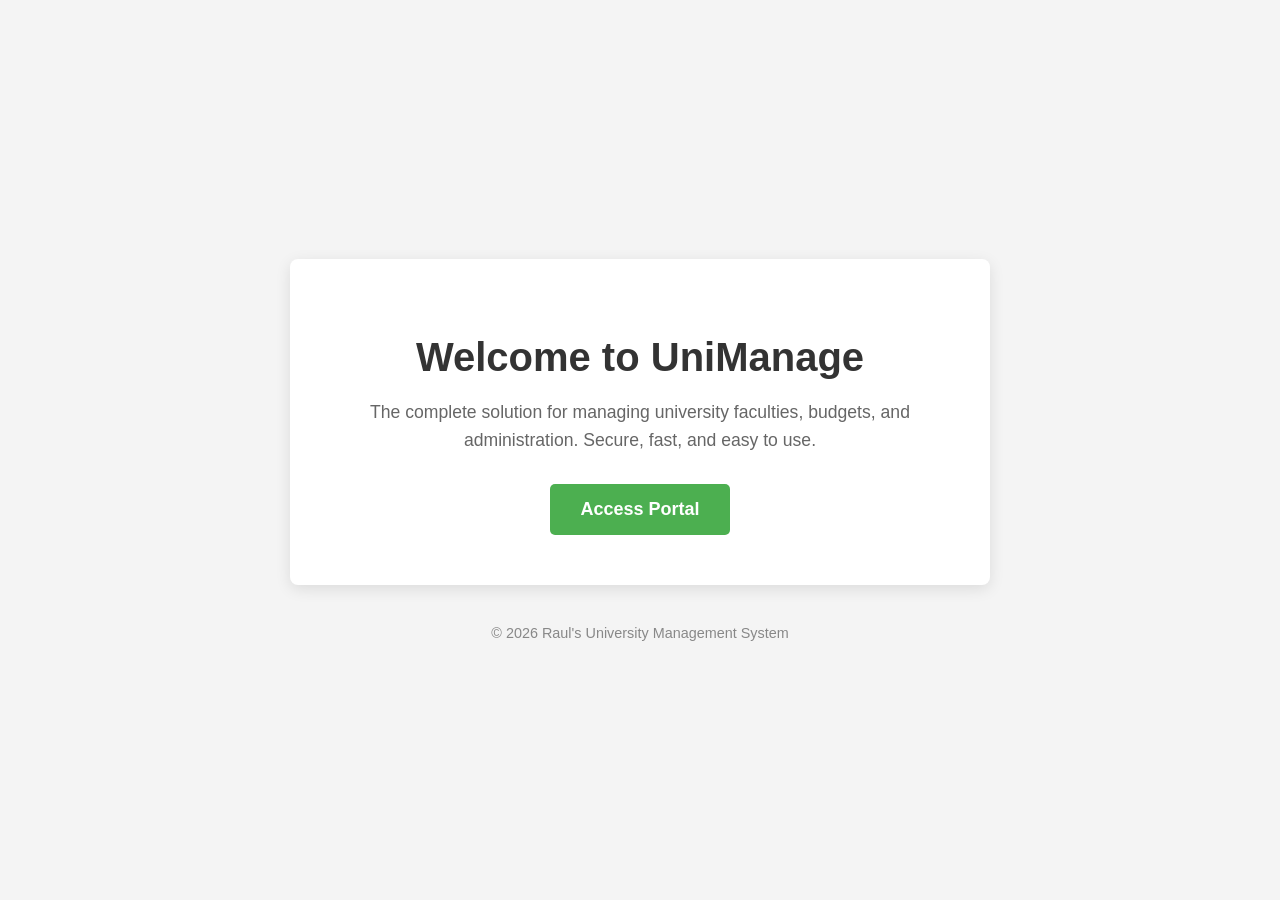
==== src/main/resources/templates/index.html @ 30141c8c "Built a simplistic version of the project" ====
<!DOCTYPE html>
<html xmlns:th="http://www.thymeleaf.org">
<head>
    <title>University Management System</title>
    <style>
        /* Shared Styles (Matches your Login Page) */
        body {
            font-family: Arial, sans-serif;
            background-color: #f4f4f4;
            display: flex;
            flex-direction: column;
            justify-content: center;
            align-items: center;
            height: 100vh;
            margin: 0;
            text-align: center;
        }

        /* Hero Section */
        .hero-container {
            background-color: white;
            padding: 50px;
            border-radius: 8px;
            box-shadow: 0 4px 15px rgba(0, 0, 0, 0.1);
            max-width: 600px;
        }

        h1 {
            color: #333;
            margin-bottom: 10px;
            font-size: 2.5rem;
        }

        p {
            color: #666;
            margin-bottom: 30px;
            font-size: 1.1rem;
            line-height: 1.6;
        }

        /* The Main Action Button */
        .btn-primary {
            display: inline-block;
            background-color: #4CAF50; /* Same Green as Login */
            color: white;
            padding: 15px 30px;
            text-decoration: none;
            border-radius: 5px;
            font-size: 18px;
            font-weight: bold;
            transition: background-color 0.3s;
        }

        .btn-primary:hover {
            background-color: #45a049;
        }

        /* Footer */
        .footer {
            margin-top: 40px;
            font-size: 0.9rem;
            color: #888;
        }
    </style>
</head>
<body>

<div class="hero-container">
    <h1>Welcome to UniManage</h1>
    <p>
        The complete solution for managing university faculties, budgets, and administration.
        Secure, fast, and easy to use.
    </p>

    <a href="/login" class="btn-primary">Access Portal</a>
</div>

<div class="footer">
    &copy; 2026 Raul's University Management System
</div>

</body>
</html>
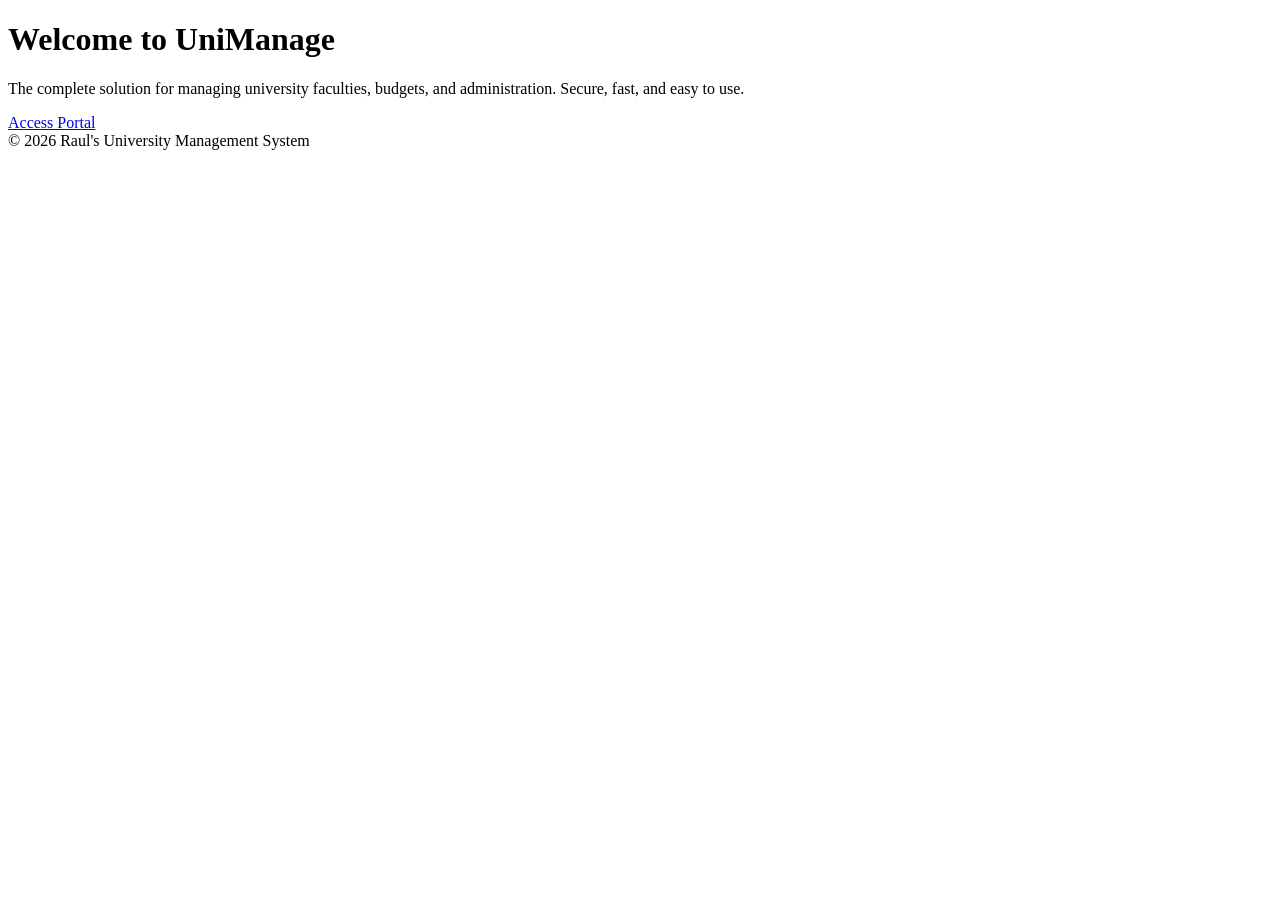
==== commit 5e9d94a7: "Added new changes" ====
--- a/src/main/resources/templates/index.html
+++ b/src/main/resources/templates/index.html
@@ -2,68 +2,9 @@
 <html xmlns:th="http://www.thymeleaf.org">
 <head>
     <title>University Management System</title>
-    <style>
-        /* Shared Styles (Matches your Login Page) */
-        body {
-            font-family: Arial, sans-serif;
-            background-color: #f4f4f4;
-            display: flex;
-            flex-direction: column;
-            justify-content: center;
-            align-items: center;
-            height: 100vh;
-            margin: 0;
-            text-align: center;
-        }
-
-        /* Hero Section */
-        .hero-container {
-            background-color: white;
-            padding: 50px;
-            border-radius: 8px;
-            box-shadow: 0 4px 15px rgba(0, 0, 0, 0.1);
-            max-width: 600px;
-        }
-
-        h1 {
-            color: #333;
-            margin-bottom: 10px;
-            font-size: 2.5rem;
-        }
-
-        p {
-            color: #666;
-            margin-bottom: 30px;
-            font-size: 1.1rem;
-            line-height: 1.6;
-        }
-
-        /* The Main Action Button */
-        .btn-primary {
-            display: inline-block;
-            background-color: #4CAF50; /* Same Green as Login */
-            color: white;
-            padding: 15px 30px;
-            text-decoration: none;
-            border-radius: 5px;
-            font-size: 18px;
-            font-weight: bold;
-            transition: background-color 0.3s;
-        }
-
-        .btn-primary:hover {
-            background-color: #45a049;
-        }
-
-        /* Footer */
-        .footer {
-            margin-top: 40px;
-            font-size: 0.9rem;
-            color: #888;
-        }
-    </style>
+    <link rel="stylesheet" th:href="@{/css/style.css}">
 </head>
-<body>
+<body class="center-wrapper">
 
 <div class="hero-container">
     <h1>Welcome to UniManage</h1>
@@ -74,10 +15,9 @@
 
     <a href="/login" class="btn-primary">Access Portal</a>
 </div>
-
 <div class="footer">
     &copy; 2026 Raul's University Management System
 </div>
+</body>
 
-</body>
 </html>
